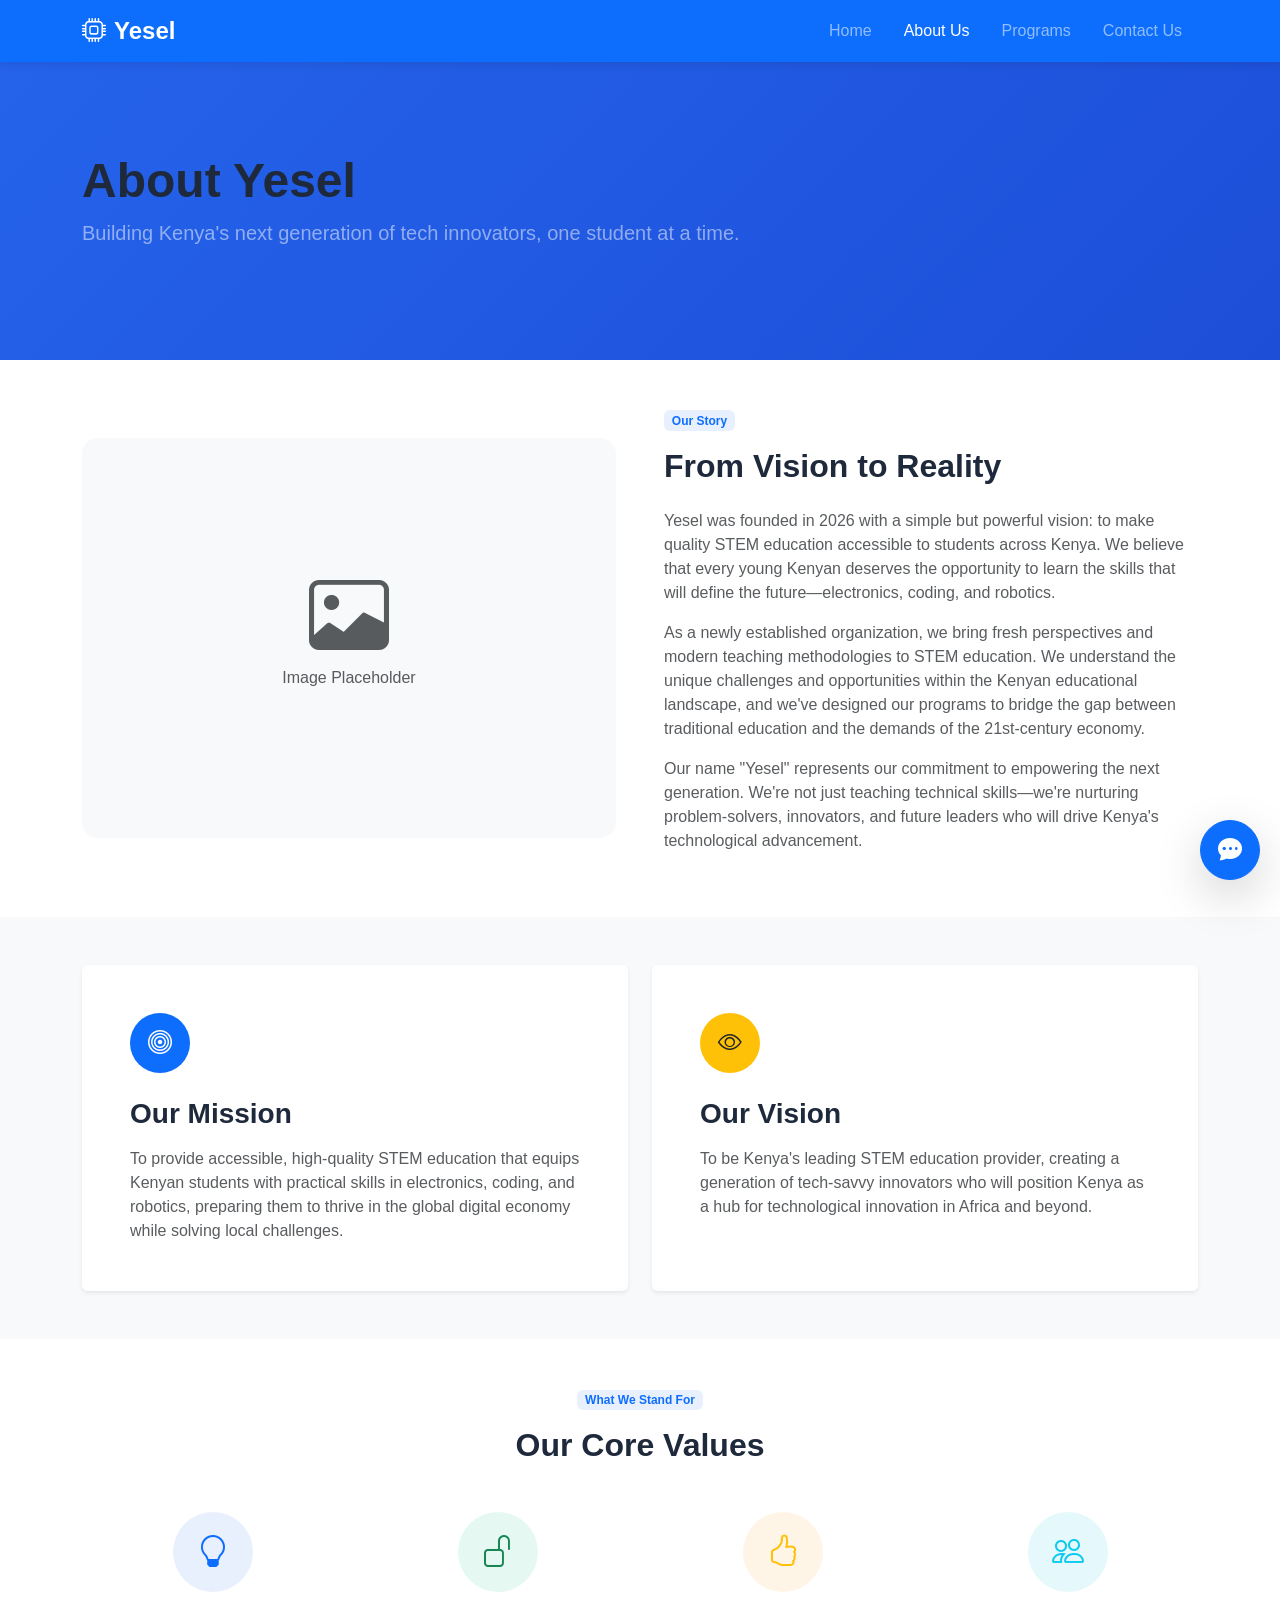
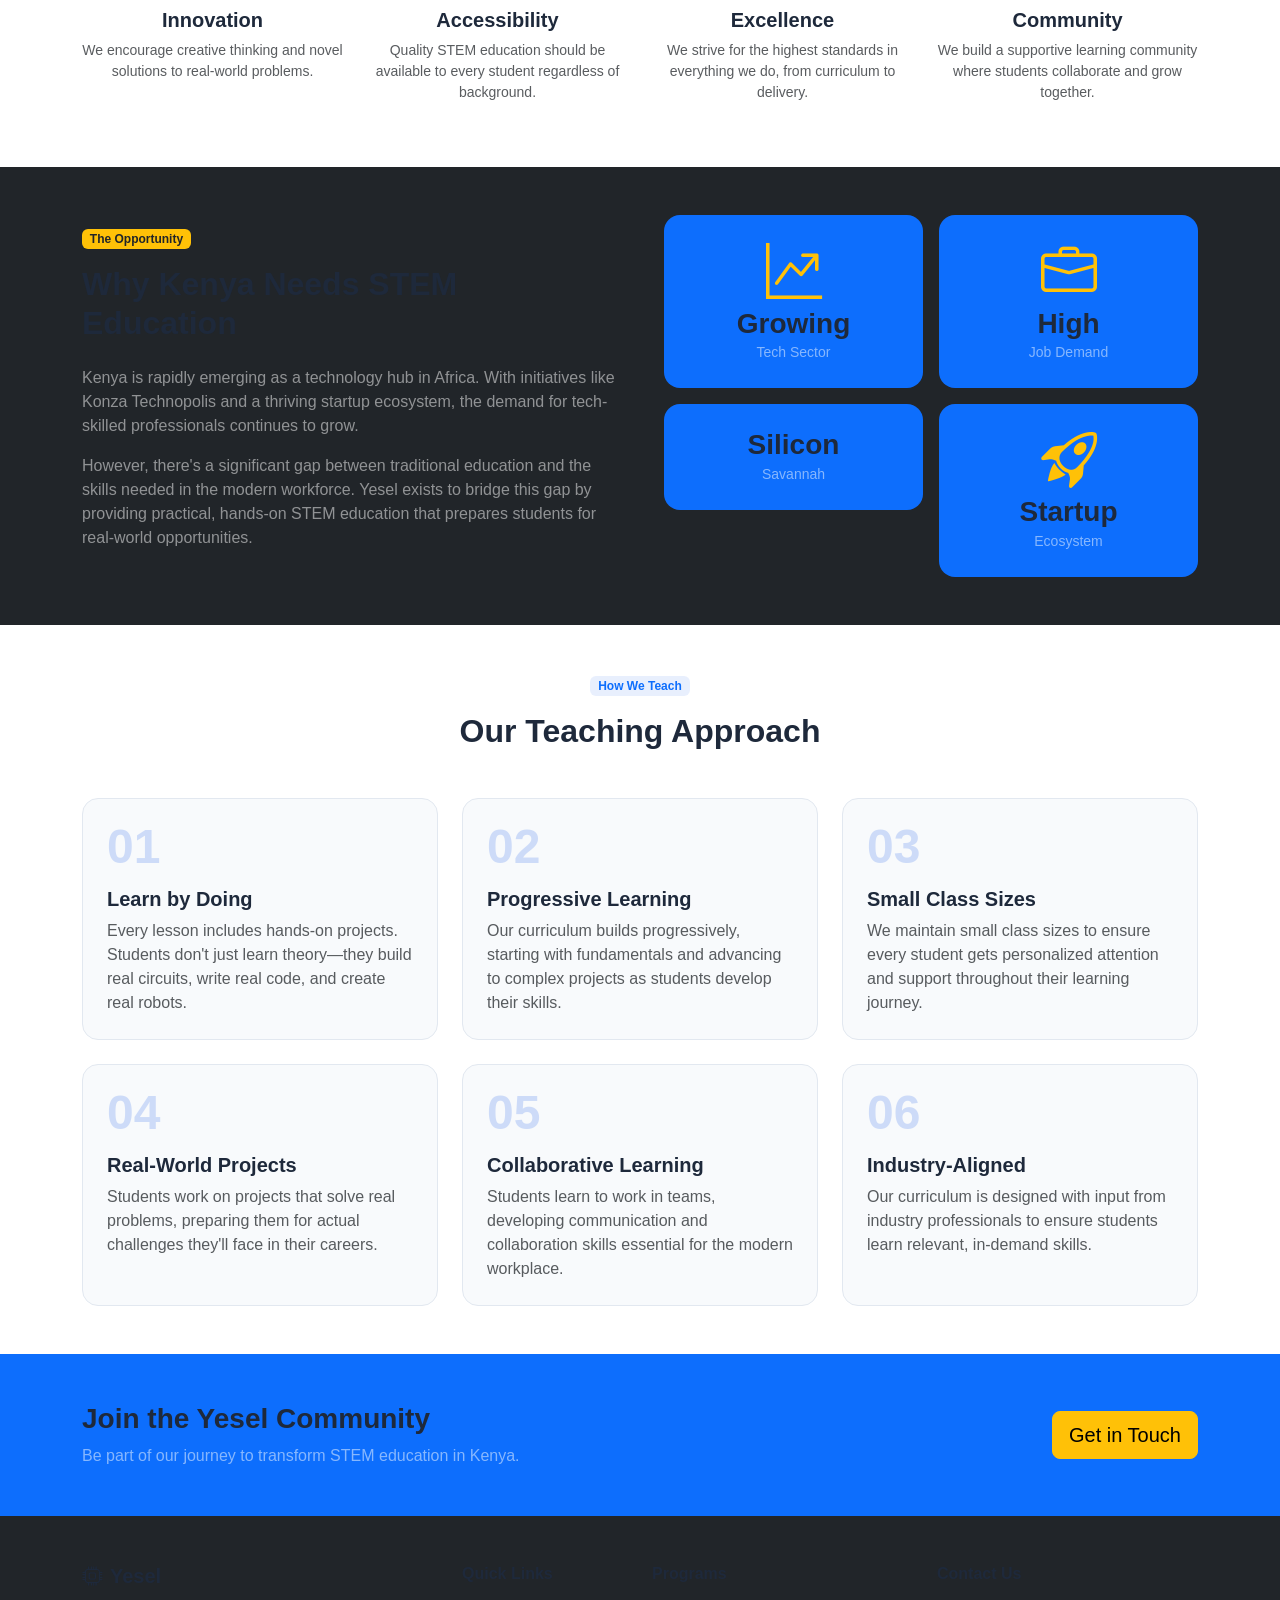
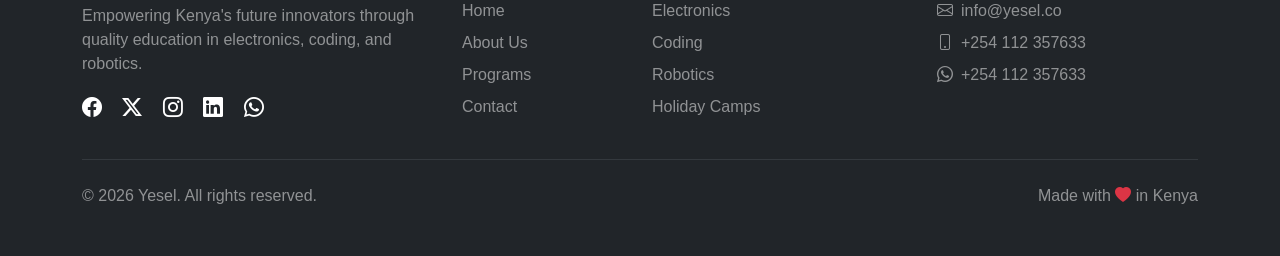
==== about.html @ a41e4b5a "Initial commit Created from https://vercel.com/new" ====
<!DOCTYPE html>
<html lang="en">

<head>
    <meta charset="UTF-8">
    <meta name="viewport" content="width=device-width, initial-scale=1.0">
    <title>About Us - Yesel</title>
    <meta name="description"
        content="Learn about Yesel's mission to empower Kenyan students through electronics, coding, and robotics education.">

    <!-- Bootstrap CSS -->
    <link href="https://cdn.jsdelivr.net/npm/bootstrap@5.3.2/dist/css/bootstrap.min.css" rel="stylesheet">
    <!-- Bootstrap Icons -->
    <link href="https://cdn.jsdelivr.net/npm/bootstrap-icons@1.11.1/font/bootstrap-icons.css" rel="stylesheet">
    <!-- Custom CSS -->
    <link href="css/styles.css" rel="stylesheet">
</head>

<body>
    <!-- Navigation -->
    <nav class="navbar navbar-expand-lg navbar-dark bg-primary fixed-top">
        <div class="container">
            <a class="navbar-brand fw-bold" href="index.html">
                <i class="bi bi-cpu me-2"></i>Yesel
            </a>
            <button class="navbar-toggler" type="button" data-bs-toggle="collapse" data-bs-target="#navbarNav">
                <span class="navbar-toggler-icon"></span>
            </button>
            <div class="collapse navbar-collapse" id="navbarNav">
                <ul class="navbar-nav ms-auto">
                    <li class="nav-item">
                        <a class="nav-link" href="index.html">Home</a>
                    </li>
                    <li class="nav-item">
                        <a class="nav-link active" href="about.html">About Us</a>
                    </li>
                    <li class="nav-item">
                        <a class="nav-link" href="programs.html">Programs</a>
                    </li>
                    <li class="nav-item">
                        <a class="nav-link" href="contact.html">Contact Us</a>
                    </li>
                </ul>
            </div>
        </div>
    </nav>

    <!-- Page Header -->
    <section class="page-header bg-primary text-white py-5">
        <div class="container">
            <div class="row align-items-center py-5">
                <div class="col-lg-8">
                    <h1 class="display-5 fw-bold">About Yesel</h1>
                    <p class="lead text-white-50">Building Kenya's next generation of tech innovators, one student at a
                        time.</p>
                </div>
            </div>
        </div>
    </section>

    <!-- Our Story -->
    <section class="py-5">
        <div class="container">
            <div class="row align-items-center g-5">
                <div class="col-lg-6">
                    <div class="about-image-placeholder bg-light rounded-4 d-flex align-items-center justify-content-center"
                        style="height: 400px;">
                        <div class="text-center text-muted">
                            <i class="bi bi-image display-1"></i>
                            <p>Image Placeholder</p>
                        </div>
                    </div>
                </div>
                <div class="col-lg-6">
                    <span class="badge bg-primary-subtle text-primary mb-3">Our Story</span>
                    <h2 class="fw-bold mb-4">From Vision to Reality</h2>
                    <p class="text-muted">Yesel was founded in 2026 with a simple but powerful vision: to make quality
                        STEM education accessible to students across Kenya. We believe that every young Kenyan deserves
                        the opportunity to learn the skills that will define the future—electronics, coding, and
                        robotics.</p>
                    <p class="text-muted">As a newly established organization, we bring fresh perspectives and modern
                        teaching methodologies to STEM education. We understand the unique challenges and opportunities
                        within the Kenyan educational landscape, and we've designed our programs to bridge the gap
                        between traditional education and the demands of the 21st-century economy.</p>
                    <p class="text-muted">Our name "Yesel" represents our commitment to empowering the next generation.
                        We're not just teaching technical skills—we're nurturing problem-solvers, innovators, and future
                        leaders who will drive Kenya's technological advancement.</p>
                </div>
            </div>
        </div>
    </section>

    <!-- Mission & Vision -->
    <section class="py-5 bg-light">
        <div class="container">
            <div class="row g-4">
                <div class="col-lg-6">
                    <div class="card h-100 border-0 shadow-sm">
                        <div class="card-body p-5">
                            <div class="icon-box bg-primary text-white rounded-circle d-inline-flex align-items-center justify-content-center mb-4"
                                style="width: 60px; height: 60px;">
                                <i class="bi bi-bullseye fs-4"></i>
                            </div>
                            <h3 class="fw-bold mb-3">Our Mission</h3>
                            <p class="text-muted mb-0">To provide accessible, high-quality STEM education that equips
                                Kenyan students with practical skills in electronics, coding, and robotics, preparing
                                them to thrive in the global digital economy while solving local challenges.</p>
                        </div>
                    </div>
                </div>
                <div class="col-lg-6">
                    <div class="card h-100 border-0 shadow-sm">
                        <div class="card-body p-5">
                            <div class="icon-box bg-warning text-dark rounded-circle d-inline-flex align-items-center justify-content-center mb-4"
                                style="width: 60px; height: 60px;">
                                <i class="bi bi-eye fs-4"></i>
                            </div>
                            <h3 class="fw-bold mb-3">Our Vision</h3>
                            <p class="text-muted mb-0">To be Kenya's leading STEM education provider, creating a
                                generation of tech-savvy innovators who will position Kenya as a hub for technological
                                innovation in Africa and beyond.</p>
                        </div>
                    </div>
                </div>
            </div>
        </div>
    </section>

    <!-- Our Values -->
    <section class="py-5">
        <div class="container">
            <div class="text-center mb-5">
                <span class="badge bg-primary-subtle text-primary mb-3">What We Stand For</span>
                <h2 class="fw-bold">Our Core Values</h2>
            </div>
            <div class="row g-4">
                <div class="col-md-6 col-lg-3">
                    <div class="text-center">
                        <div class="value-icon bg-primary-subtle rounded-circle d-inline-flex align-items-center justify-content-center mb-3"
                            style="width: 80px; height: 80px;">
                            <i class="bi bi-lightbulb text-primary fs-2"></i>
                        </div>
                        <h5 class="fw-bold">Innovation</h5>
                        <p class="text-muted small">We encourage creative thinking and novel solutions to real-world
                            problems.</p>
                    </div>
                </div>
                <div class="col-md-6 col-lg-3">
                    <div class="text-center">
                        <div class="value-icon bg-success-subtle rounded-circle d-inline-flex align-items-center justify-content-center mb-3"
                            style="width: 80px; height: 80px;">
                            <i class="bi bi-unlock text-success fs-2"></i>
                        </div>
                        <h5 class="fw-bold">Accessibility</h5>
                        <p class="text-muted small">Quality STEM education should be available to every student
                            regardless of background.</p>
                    </div>
                </div>
                <div class="col-md-6 col-lg-3">
                    <div class="text-center">
                        <div class="value-icon bg-warning-subtle rounded-circle d-inline-flex align-items-center justify-content-center mb-3"
                            style="width: 80px; height: 80px;">
                            <i class="bi bi-hand-thumbs-up text-warning fs-2"></i>
                        </div>
                        <h5 class="fw-bold">Excellence</h5>
                        <p class="text-muted small">We strive for the highest standards in everything we do, from
                            curriculum to delivery.</p>
                    </div>
                </div>
                <div class="col-md-6 col-lg-3">
                    <div class="text-center">
                        <div class="value-icon bg-info-subtle rounded-circle d-inline-flex align-items-center justify-content-center mb-3"
                            style="width: 80px; height: 80px;">
                            <i class="bi bi-people text-info fs-2"></i>
                        </div>
                        <h5 class="fw-bold">Community</h5>
                        <p class="text-muted small">We build a supportive learning community where students collaborate
                            and grow together.</p>
                    </div>
                </div>
            </div>
        </div>
    </section>

    <!-- Why Kenya Needs STEM -->
    <section class="py-5 bg-dark text-white">
        <div class="container">
            <div class="row align-items-center g-5">
                <div class="col-lg-6">
                    <span class="badge bg-warning text-dark mb-3">The Opportunity</span>
                    <h2 class="fw-bold mb-4">Why Kenya Needs STEM Education</h2>
                    <p class="text-white-50">Kenya is rapidly emerging as a technology hub in Africa. With initiatives
                        like Konza Technopolis and a thriving startup ecosystem, the demand for tech-skilled
                        professionals continues to grow.</p>
                    <p class="text-white-50">However, there's a significant gap between traditional education and the
                        skills needed in the modern workforce. Yesel exists to bridge this gap by providing practical,
                        hands-on STEM education that prepares students for real-world opportunities.</p>
                </div>
                <div class="col-lg-6">
                    <div class="row g-3">
                        <div class="col-6">
                            <div class="stat-card bg-primary p-4 rounded-4 text-center">
                                <i class="bi bi-graph-up-arrow display-4 text-warning mb-2"></i>
                                <h3 class="fw-bold mb-0">Growing</h3>
                                <small class="text-white-50">Tech Sector</small>
                            </div>
                        </div>
                        <div class="col-6">
                            <div class="stat-card bg-primary p-4 rounded-4 text-center">
                                <i class="bi bi-briefcase display-4 text-warning mb-2"></i>
                                <h3 class="fw-bold mb-0">High</h3>
                                <small class="text-white-50">Job Demand</small>
                            </div>
                        </div>
                        <div class="col-6">
                            <div class="stat-card bg-primary p-4 rounded-4 text-center">
                                <i class="bi bi-globe-africa display-4 text-warning mb-2"></i>
                                <h3 class="fw-bold mb-0">Silicon</h3>
                                <small class="text-white-50">Savannah</small>
                            </div>
                        </div>
                        <div class="col-6">
                            <div class="stat-card bg-primary p-4 rounded-4 text-center">
                                <i class="bi bi-rocket-takeoff display-4 text-warning mb-2"></i>
                                <h3 class="fw-bold mb-0">Startup</h3>
                                <small class="text-white-50">Ecosystem</small>
                            </div>
                        </div>
                    </div>
                </div>
            </div>
        </div>
    </section>

    <!-- Our Approach -->
    <section class="py-5">
        <div class="container">
            <div class="text-center mb-5">
                <span class="badge bg-primary-subtle text-primary mb-3">How We Teach</span>
                <h2 class="fw-bold">Our Teaching Approach</h2>
            </div>
            <div class="row g-4">
                <div class="col-md-6 col-lg-4">
                    <div class="approach-card p-4 rounded-4 h-100">
                        <span class="approach-number">01</span>
                        <h5 class="fw-bold mt-3">Learn by Doing</h5>
                        <p class="text-muted mb-0">Every lesson includes hands-on projects. Students don't just learn
                            theory—they build real circuits, write real code, and create real robots.</p>
                    </div>
                </div>
                <div class="col-md-6 col-lg-4">
                    <div class="approach-card p-4 rounded-4 h-100">
                        <span class="approach-number">02</span>
                        <h5 class="fw-bold mt-3">Progressive Learning</h5>
                        <p class="text-muted mb-0">Our curriculum builds progressively, starting with fundamentals and
                            advancing to complex projects as students develop their skills.</p>
                    </div>
                </div>
                <div class="col-md-6 col-lg-4">
                    <div class="approach-card p-4 rounded-4 h-100">
                        <span class="approach-number">03</span>
                        <h5 class="fw-bold mt-3">Small Class Sizes</h5>
                        <p class="text-muted mb-0">We maintain small class sizes to ensure every student gets
                            personalized attention and support throughout their learning journey.</p>
                    </div>
                </div>
                <div class="col-md-6 col-lg-4">
                    <div class="approach-card p-4 rounded-4 h-100">
                        <span class="approach-number">04</span>
                        <h5 class="fw-bold mt-3">Real-World Projects</h5>
                        <p class="text-muted mb-0">Students work on projects that solve real problems, preparing them
                            for actual challenges they'll face in their careers.</p>
                    </div>
                </div>
                <div class="col-md-6 col-lg-4">
                    <div class="approach-card p-4 rounded-4 h-100">
                        <span class="approach-number">05</span>
                        <h5 class="fw-bold mt-3">Collaborative Learning</h5>
                        <p class="text-muted mb-0">Students learn to work in teams, developing communication and
                            collaboration skills essential for the modern workplace.</p>
                    </div>
                </div>
                <div class="col-md-6 col-lg-4">
                    <div class="approach-card p-4 rounded-4 h-100">
                        <span class="approach-number">06</span>
                        <h5 class="fw-bold mt-3">Industry-Aligned</h5>
                        <p class="text-muted mb-0">Our curriculum is designed with input from industry professionals to
                            ensure students learn relevant, in-demand skills.</p>
                    </div>
                </div>
            </div>
        </div>
    </section>

    <!-- CTA Section -->
    <section class="py-5 bg-primary text-white">
        <div class="container">
            <div class="row align-items-center">
                <div class="col-lg-8">
                    <h3 class="fw-bold mb-2">Join the Yesel Community</h3>
                    <p class="mb-lg-0 text-white-50">Be part of our journey to transform STEM education in Kenya.</p>
                </div>
                <div class="col-lg-4 text-lg-end">
                    <a href="contact.html" class="btn btn-warning btn-lg">Get in Touch</a>
                </div>
            </div>
        </div>
    </section>

    <!-- Footer -->
    <footer class="bg-dark text-white py-5">
        <div class="container">
            <div class="row g-4">
                <div class="col-lg-4">
                    <h5 class="fw-bold mb-3"><i class="bi bi-cpu me-2"></i>Yesel</h5>
                    <p class="text-white-50">Empowering Kenya's future innovators through quality education in
                        electronics, coding, and robotics.</p>
                    <div class="social-links">
                        <a href="#" class="text-white me-3"><i class="bi bi-facebook"></i></a>
                        <a href="#" class="text-white me-3"><i class="bi bi-twitter-x"></i></a>
                        <a href="#" class="text-white me-3"><i class="bi bi-instagram"></i></a>
                        <a href="#" class="text-white me-3"><i class="bi bi-linkedin"></i></a>
                        <a href="#" class="text-white"><i class="bi bi-whatsapp"></i></a>
                    </div>
                </div>
                <div class="col-lg-2">
                    <h6 class="fw-bold mb-3">Quick Links</h6>
                    <ul class="list-unstyled">
                        <li class="mb-2"><a href="index.html" class="text-white-50 text-decoration-none">Home</a></li>
                        <li class="mb-2"><a href="about.html" class="text-white-50 text-decoration-none">About Us</a>
                        </li>
                        <li class="mb-2"><a href="programs.html" class="text-white-50 text-decoration-none">Programs</a>
                        </li>
                        <li class="mb-2"><a href="contact.html" class="text-white-50 text-decoration-none">Contact</a>
                        </li>
                    </ul>
                </div>
                <div class="col-lg-3">
                    <h6 class="fw-bold mb-3">Programs</h6>
                    <ul class="list-unstyled">
                        <li class="mb-2"><a href="programs.html"
                                class="text-white-50 text-decoration-none">Electronics</a></li>
                        <li class="mb-2"><a href="programs.html" class="text-white-50 text-decoration-none">Coding</a>
                        </li>
                        <li class="mb-2"><a href="programs.html" class="text-white-50 text-decoration-none">Robotics</a>
                        </li>
                        <li class="mb-2"><a href="programs.html" class="text-white-50 text-decoration-none">Holiday
                                Camps</a></li>
                    </ul>
                </div>
                <div class="col-lg-3">
                    <h6 class="fw-bold mb-3">Contact Us</h6>
                    <ul class="list-unstyled text-white-50">
                        <li class="mb-2"><i class="bi bi-envelope me-2"></i>info@yesel.co</li>
                        <li class="mb-2"><i class="bi bi-phone me-2"></i>+254 112 357633</li>
                        <li class="mb-2"><i class="bi bi-whatsapp me-2"></i>+254 112 357633</li>
                    </ul>
                </div>
            </div>
            <hr class="my-4 border-secondary">
            <div class="row">
                <div class="col-md-6">
                    <p class="text-white-50 mb-0">&copy; 2026 Yesel. All rights reserved.</p>
                </div>
                <div class="col-md-6 text-md-end">
                    <p class="text-white-50 mb-0">Made with <i class="bi bi-heart-fill text-danger"></i> in Kenya</p>
                </div>
            </div>
        </div>
    </footer>

    <!-- Chatbot -->
    <div id="chatbot-container">
        <button id="chatbot-toggle" class="btn btn-primary rounded-circle shadow-lg">
            <i class="bi bi-chat-dots-fill fs-4"></i>
        </button>
        <div id="chatbot-window" class="d-none">
            <div class="chatbot-header bg-primary text-white p-3 rounded-top">
                <div class="d-flex justify-content-between align-items-center">
                    <div>
                        <h6 class="mb-0"><i class="bi bi-robot me-2"></i>Yesel Assistant</h6>
                        <small class="text-white-50">Ask me anything!</small>
                    </div>
                    <button id="chatbot-close" class="btn btn-link text-white p-0">
                        <i class="bi bi-x-lg"></i>
                    </button>
                </div>
            </div>
            <div id="chatbot-messages" class="p-3">
                <div class="bot-message mb-3">
                    <div class="message-bubble bg-light p-3 rounded">
                        <p class="mb-0">Jambo! 👋 I'm the Yesel Assistant. How can I help you today? You can ask me
                            about:</p>
                        <ul class="mb-0 mt-2">
                            <li>Our programs</li>
                            <li>Enrollment process</li>
                            <li>Schedules & timing</li>
                            <li>Requirements & materials</li>
                        </ul>
                    </div>
                </div>
            </div>
            <div class="chatbot-input p-3 border-top">
                <div class="input-group">
                    <input type="text" id="chatbot-input" class="form-control" placeholder="Type your question...">
                    <button id="chatbot-send" class="btn btn-primary">
                        <i class="bi bi-send-fill"></i>
                    </button>
                </div>
                <div class="quick-questions mt-2">
                    <small class="text-muted">Quick questions:</small>
                    <div class="d-flex flex-wrap gap-1 mt-1">
                        <button class="btn btn-outline-secondary btn-sm quick-q">Programs offered?</button>
                        <button class="btn btn-outline-secondary btn-sm quick-q">How to enroll?</button>
                        <button class="btn btn-outline-secondary btn-sm quick-q">Class schedule?</button>
                    </div>
                </div>
            </div>
        </div>
    </div>

    <!-- Bootstrap JS -->
    <script src="https://cdn.jsdelivr.net/npm/bootstrap@5.3.2/dist/js/bootstrap.bundle.min.js"></script>
    <!-- Custom JS -->
    <script src="js/main.js"></script>
</body>

</html>
---- css/styles.css ----
/* ========================================
   Yesel - Custom Styles
   STEM Education Website for Kenya
   ======================================== */

/* ----------------------------------------
   CSS Variables / Theme
   ---------------------------------------- */
:root {
  --primary-color: #2563eb;
  --primary-dark: #1d4ed8;
  --secondary-color: #f59e0b;
  --success-color: #10b981;
  --info-color: #06b6d4;
  --warning-color: #f59e0b;
  --dark-color: #1e293b;
  --light-color: #f8fafc;
  --text-muted: #64748b;
}

/* ----------------------------------------
   Global Styles
   ---------------------------------------- */
body {
  font-family: "Segoe UI", Tahoma, Geneva, Verdana, sans-serif;
  color: var(--dark-color);
  padding-top: 56px; /* For fixed navbar */
}

h1,
h2,
h3,
h4,
h5,
h6 {
  color: var(--dark-color);
}

a {
  color: var(--primary-color);
  transition: all 0.3s ease;
}

a:hover {
  color: var(--primary-dark);
}

/* ----------------------------------------
   Navbar
   ---------------------------------------- */
.navbar {
  box-shadow: 0 2px 10px rgba(0, 0, 0, 0.1);
}

.navbar-brand {
  font-size: 1.5rem;
}

.nav-link {
  font-weight: 500;
  padding: 0.5rem 1rem !important;
  transition: all 0.3s ease;
}

.nav-link:hover {
  transform: translateY(-2px);
}

/* ----------------------------------------
   Hero Section
   ---------------------------------------- */
.hero-section {
  background: linear-gradient(
    135deg,
    var(--primary-color) 0%,
    var(--primary-dark) 100%
  );
  min-height: 90vh;
  padding-top: 80px;
}

.hero-illustration {
  animation: float 6s ease-in-out infinite;
}

.hero-illustration i {
  opacity: 0.9;
  filter: drop-shadow(0 10px 20px rgba(0, 0, 0, 0.2));
}

@keyframes float {
  0%,
  100% {
    transform: translateY(0);
  }
  50% {
    transform: translateY(-20px);
  }
}

/* ----------------------------------------
   Page Header (Inner Pages)
   ---------------------------------------- */
.page-header {
  padding-top: 80px;
  background: linear-gradient(
    135deg,
    var(--primary-color) 0%,
    var(--primary-dark) 100%
  );
}

/* ----------------------------------------
   Feature Cards
   ---------------------------------------- */
.feature-icon {
  width: 70px;
  height: 70px;
}

.card {
  transition: all 0.3s ease;
}

.card:hover {
  transform: translateY(-5px);
  box-shadow: 0 10px 40px rgba(0, 0, 0, 0.1) !important;
}

/* ----------------------------------------
   Teaching Section Cards
   ---------------------------------------- */
.teach-card {
  background: var(--light-color);
  border: 2px solid transparent;
  transition: all 0.3s ease;
}

.teach-card:hover {
  border-color: var(--primary-color);
  background: white;
  box-shadow: 0 10px 40px rgba(37, 99, 235, 0.1);
}

/* ----------------------------------------
   Approach Cards
   ---------------------------------------- */
.approach-card {
  background: var(--light-color);
  border: 1px solid #e2e8f0;
  transition: all 0.3s ease;
}

.approach-card:hover {
  background: white;
  box-shadow: 0 10px 40px rgba(0, 0, 0, 0.1);
}

.approach-number {
  font-size: 3rem;
  font-weight: 800;
  color: var(--primary-color);
  opacity: 0.2;
  line-height: 1;
}

/* ----------------------------------------
   Program Cards
   ---------------------------------------- */
.program-card {
  transition: all 0.3s ease;
}

.program-card:hover {
  transform: translateY(-10px);
  box-shadow: 0 20px 60px rgba(0, 0, 0, 0.15) !important;
}

.program-card .card-header {
  border-bottom: none;
}

/* ----------------------------------------
   Stat Cards
   ---------------------------------------- */
.stat-card {
  transition: all 0.3s ease;
}

.stat-card:hover {
  transform: scale(1.05);
}

/* ----------------------------------------
   Contact Form
   ---------------------------------------- */
.form-control,
.form-select {
  padding: 0.75rem 1rem;
  border: 2px solid #e2e8f0;
  border-radius: 0.5rem;
  transition: all 0.3s ease;
}

.form-control:focus,
.form-select:focus {
  border-color: var(--primary-color);
  box-shadow: 0 0 0 4px rgba(37, 99, 235, 0.1);
}

/* ----------------------------------------
   Contact Info Card
   ---------------------------------------- */
.contact-info-card {
  background: linear-gradient(
    135deg,
    var(--primary-color) 0%,
    var(--primary-dark) 100%
  );
}

/* ----------------------------------------
   Accordion (FAQ)
   ---------------------------------------- */
.accordion-button {
  font-weight: 600;
  color: var(--dark-color);
}

.accordion-button:not(.collapsed) {
  background-color: var(--light-color);
  color: var(--primary-color);
}

.accordion-button:focus {
  box-shadow: 0 0 0 4px rgba(37, 99, 235, 0.1);
  border-color: var(--primary-color);
}

/* ----------------------------------------
   Chatbot Styles
   ---------------------------------------- */
#chatbot-container {
  position: fixed;
  bottom: 20px;
  right: 20px;
  z-index: 9999;
}

#chatbot-toggle {
  width: 60px;
  height: 60px;
  border-radius: 50%;
  display: flex;
  align-items: center;
  justify-content: center;
  box-shadow: 0 4px 20px rgba(37, 99, 235, 0.4);
  transition: all 0.3s ease;
}

#chatbot-toggle:hover {
  transform: scale(1.1);
  box-shadow: 0 6px 25px rgba(37, 99, 235, 0.5);
}

#chatbot-window {
  position: absolute;
  bottom: 80px;
  right: 0;
  width: 380px;
  max-width: calc(100vw - 40px);
  background: white;
  border-radius: 16px;
  box-shadow: 0 10px 50px rgba(0, 0, 0, 0.2);
  overflow: hidden;
  animation: slideUp 0.3s ease;
}

@keyframes slideUp {
  from {
    opacity: 0;
    transform: translateY(20px);
  }
  to {
    opacity: 1;
    transform: translateY(0);
  }
}

.chatbot-header {
  background: linear-gradient(
    135deg,
    var(--primary-color) 0%,
    var(--primary-dark) 100%
  );
}

#chatbot-messages {
  height: 300px;
  overflow-y: auto;
  background: #f8fafc;
}

.message-bubble {
  max-width: 85%;
  word-wrap: break-word;
}

.bot-message .message-bubble {
  background: white;
  border: 1px solid #e2e8f0;
}

.user-message {
  text-align: right;
}

.user-message .message-bubble {
  background: var(--primary-color);
  color: white;
  display: inline-block;
  text-align: left;
}

.chatbot-input {
  background: white;
}

.quick-questions .btn {
  font-size: 0.75rem;
  padding: 0.25rem 0.5rem;
}

/* Scrollbar for chatbot */
#chatbot-messages::-webkit-scrollbar {
  width: 6px;
}

#chatbot-messages::-webkit-scrollbar-track {
  background: #f1f1f1;
}

#chatbot-messages::-webkit-scrollbar-thumb {
  background: #ccc;
  border-radius: 3px;
}

#chatbot-messages::-webkit-scrollbar-thumb:hover {
  background: #999;
}

/* ----------------------------------------
   Footer
   ---------------------------------------- */
footer {
  background: var(--dark-color);
}

.social-links a {
  font-size: 1.25rem;
  transition: all 0.3s ease;
}

.social-links a:hover {
  transform: translateY(-3px);
  color: var(--secondary-color) !important;
}

/* ----------------------------------------
   Utility Classes
   ---------------------------------------- */
.bg-primary-subtle {
  background-color: rgba(37, 99, 235, 0.1) !important;
}

.bg-success-subtle {
  background-color: rgba(16, 185, 129, 0.1) !important;
}

.bg-warning-subtle {
  background-color: rgba(245, 158, 11, 0.1) !important;
}

.bg-info-subtle {
  background-color: rgba(6, 182, 212, 0.1) !important;
}

/* ----------------------------------------
   Responsive Adjustments
   ---------------------------------------- */
@media (max-width: 991.98px) {
  .hero-section {
    min-height: auto;
    padding: 100px 0 60px;
  }

  .hero-section h1 {
    font-size: 2.5rem;
  }
}

@media (max-width: 767.98px) {
  .hero-section h1 {
    font-size: 2rem;
  }

  #chatbot-window {
    width: calc(100vw - 40px);
    right: -10px;
  }

  .contact-info-card {
    margin-bottom: 0;
  }
}

@media (max-width: 575.98px) {
  .btn-lg {
    padding: 0.75rem 1.5rem;
    font-size: 1rem;
  }

  .display-4 {
    font-size: 2rem;
  }

  .display-5 {
    font-size: 1.75rem;
  }
}

/* ----------------------------------------
   Animation Classes
   ---------------------------------------- */
.fade-in {
  animation: fadeIn 0.5s ease;
}

@keyframes fadeIn {
  from {
    opacity: 0;
  }
  to {
    opacity: 1;
  }
}

/* Smooth scroll behavior */
html {
  scroll-behavior: smooth;
}

/* Selection color */
::selection {
  background: var(--primary-color);
  color: white;
}

/* ----------------------------------------
   Print Styles
   ---------------------------------------- */
@media print {
  .navbar,
  #chatbot-container,
  footer {
    display: none !important;
  }

  body {
    padding-top: 0;
  }
}
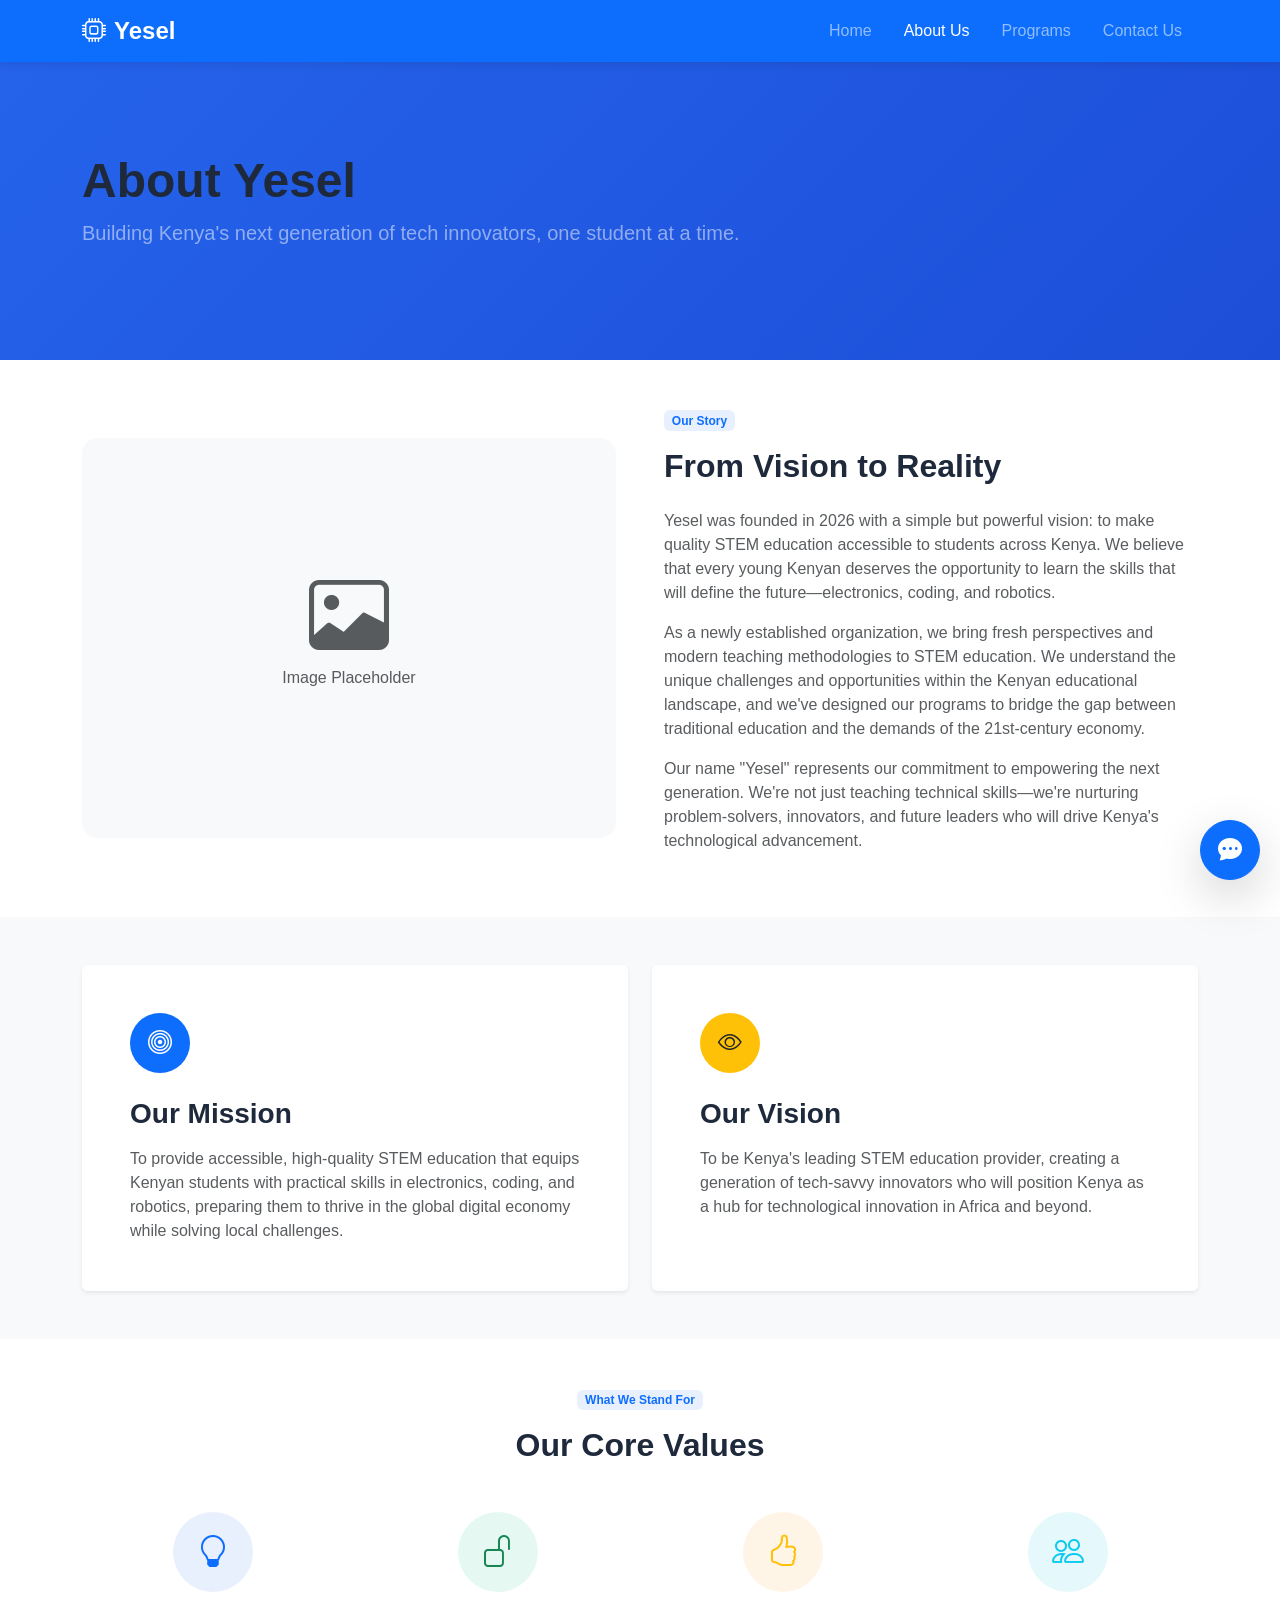
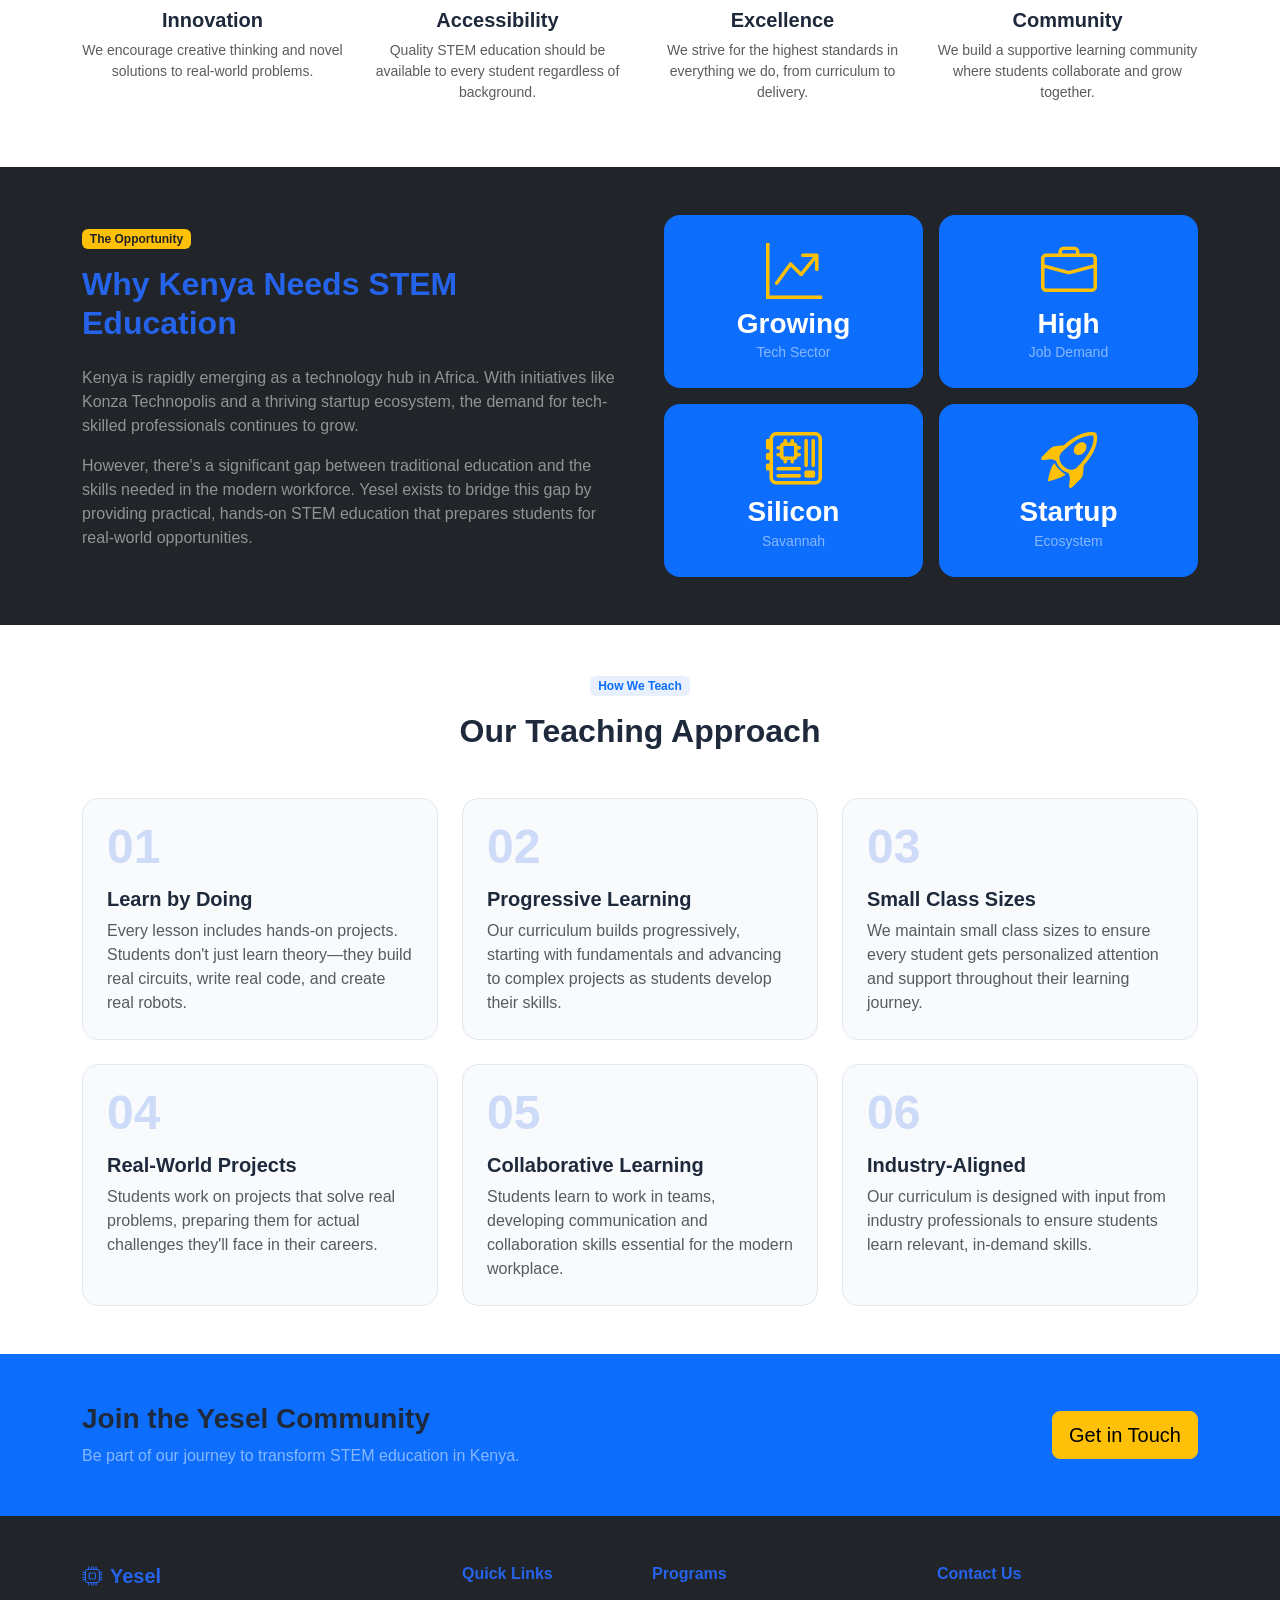
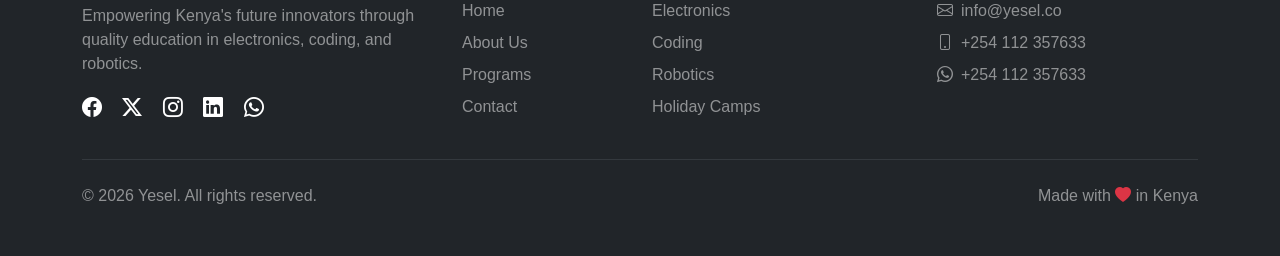
==== commit 397135c8: "UI Enhancements" ====
--- a/about.html
+++ b/about.html
@@ -214,7 +214,7 @@
                         </div>
                         <div class="col-6">
                             <div class="stat-card bg-primary p-4 rounded-4 text-center">
-                                <i class="bi bi-globe-africa display-4 text-warning mb-2"></i>
+                                <i class="bi bi-motherboard display-4 text-warning mb-2"></i>
                                 <h3 class="fw-bold mb-0">Silicon</h3>
                                 <small class="text-white-50">Savannah</small>
                             </div>
--- a/css/styles.css
+++ b/css/styles.css
@@ -356,6 +356,21 @@
   background: var(--dark-color);
 }
 
+footer h5,
+footer h6,
+.bg-dark h2 {
+  color: var(--primary-color);
+}
+
+.bg-dark h3:not(.stat-card h3) {
+  color: var(--primary-color);
+}
+
+.stat-card h3,
+.program-card .card-header.bg-dark h5 {
+  color: white !important;
+}
+
 .social-links a {
   font-size: 1.25rem;
   transition: all 0.3s ease;
